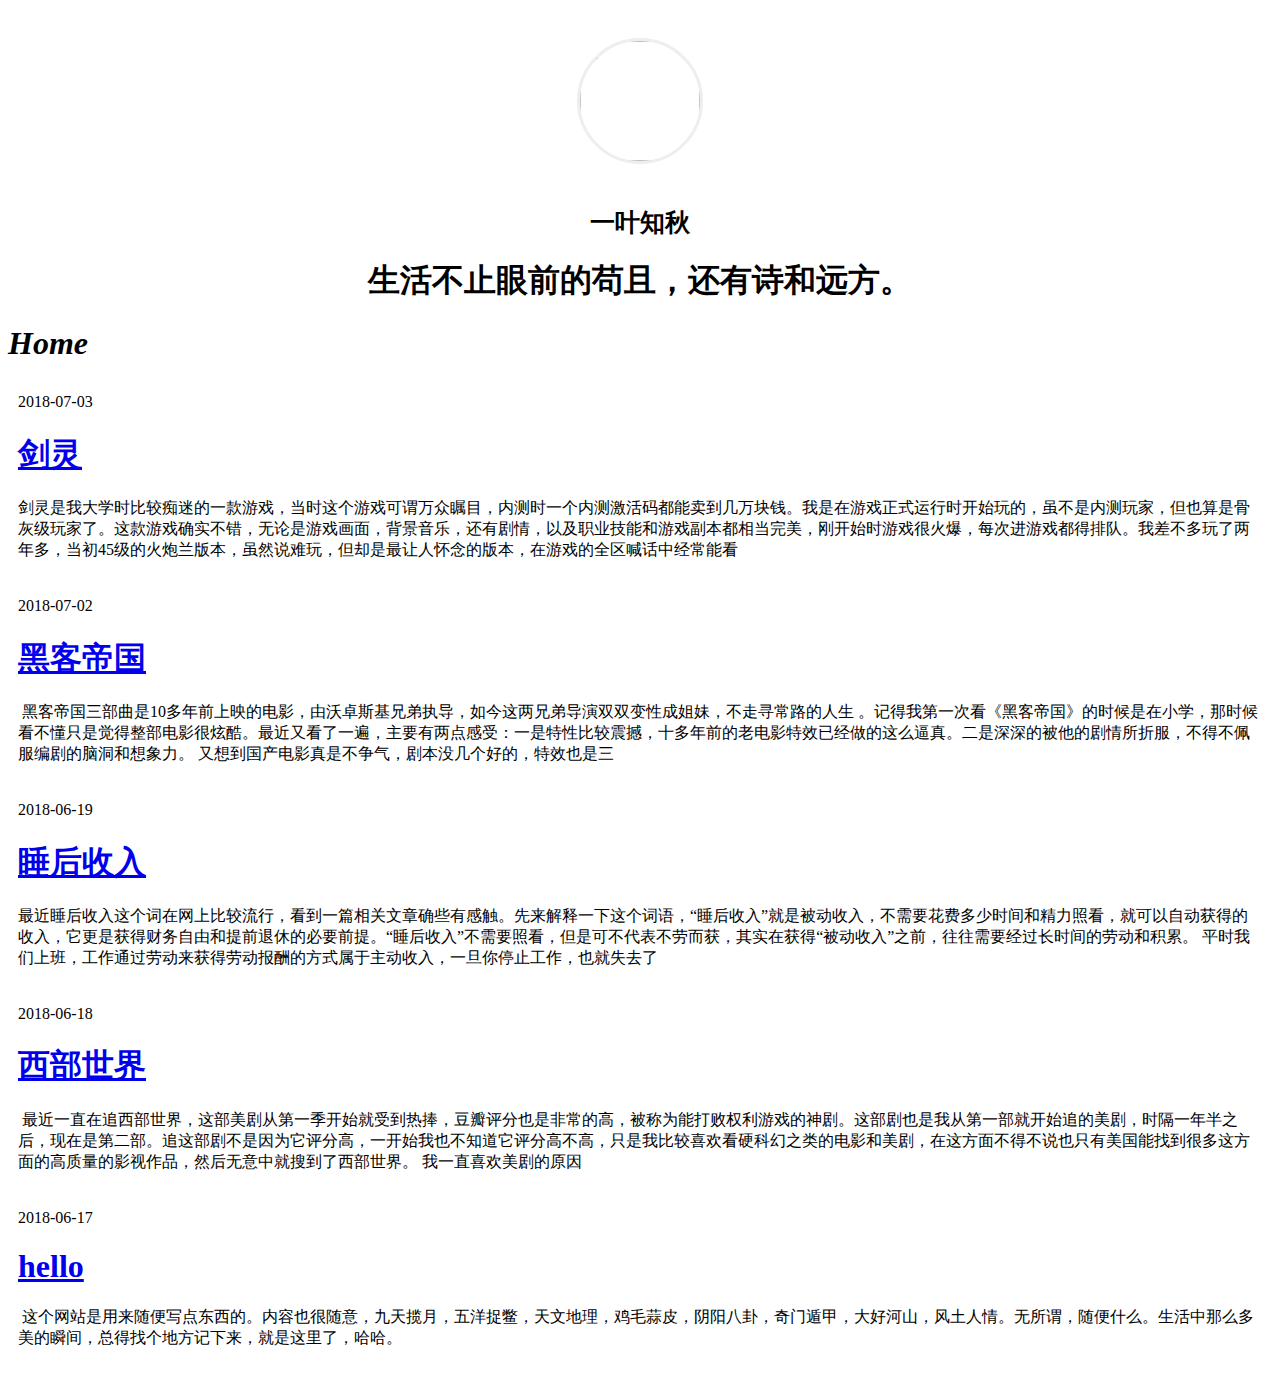
==== index.html @ c0352ea6 "Site updated: 2018-07-03 23:54:37" ====
<!DOCTYPE html>
<html>
<head>
    <meta charset="utf-8" />

    

    
    <title>一叶知秋</title>
    
    <meta name="viewport" content="width=device-width, initial-scale=1, maximum-scale=1">
    
    <meta property="og:type" content="website">
<meta property="og:title" content="一叶知秋">
<meta property="og:url" content="https://lushunjian.github.io/poetry/index.html">
<meta property="og:site_name" content="一叶知秋">
<meta property="og:locale" content="default">
<meta name="twitter:card" content="summary">
<meta name="twitter:title" content="一叶知秋">
    

    
        <link rel="alternate" href="/" title="一叶知秋" type="application/atom+xml" />
    

    

    <link rel="stylesheet" href="/poetry/libs/font-awesome/css/font-awesome.min.css">
    <link rel="stylesheet" href="/poetry/libs/titillium-web/styles.css">
    <link rel="stylesheet" href="/poetry/libs/source-code-pro/styles.css">

    <link rel="stylesheet" href="/poetry/css/style.css">

    <script src="/poetry/libs/jquery/2.2.4/jquery.min.js"></script>
    
    
        <link rel="stylesheet" href="/poetry/libs/lightgallery/css/lightgallery.min.css">
    
    
        <link rel="stylesheet" href="/poetry/libs/justified-gallery/justifiedGallery.min.css">
    
    
    


</head>

<body>
    <div id="wrap" style="background:white">
        <header id="header" style="background:white">
    <div id="header-outer" class="outer">
        <div class="container" style="padding-top:20px">
                <!--头像-->
			   <div style="width:100%; height:200px;  padding-top:10px;">
					<div style="width: 120px; height: 120px;  border-radius: 50%; border: 3px solid #eee; overflow: hidden;margin: 0 auto;">
						<a href="/poetry"><img src="/poetry/avent.jpg" width="120" height="120" /></a>
					</div>
					<h1 style="text-align:center;padding-top:25px;font-weight: 800;font-size: 25px">一叶知秋</h1>
			  </div>
        </div>
    </div>
	<h1 style="text-align:center">生活不止眼前的苟且，还有诗和远方。</h1>
</header>

        <div class="container">
            <div class="main-body container-inner">
                <div class="main-body-inner">
                    <section id="main">
                        <div class="main-body-header">
    <h1 class="header">
    
    <em class="page-title-link" data-url="home">Home</em>
    </h1>
</div>
                        <div class="main-body-content">
                            

    
    
        
        
        <section class="archives-wrap" style="background:white">
          <!--  <div class="archive-year-wrap">
                <a href="/poetry/archives/2018" class="archive-year"><i class="icon fa fa-calendar-o"></i>2018</a>
            </div> 
            <div class="archives"> -->
    
    
    
        <div class="article-row">
    
        <article class="article article-summary">
    <div class="article-summary-inner">
        
        <a href="/poetry/2018/07/03/剑灵/" class="thumbnail">
    
    
        <span style="background-image:url(/poetry/2018/07/03/剑灵/jianling.jpg)" alt="剑灵" class="thumbnail-image"></span>
    
</a>

        
		<div style="padding:10px">
			<div class="article-meta">
				<div class="category">
				
				</div>
				<div class="date"><time datetime="2018-07-03T15:15:22.000Z" itemprop="datePublished">2018-07-03</time></div>
			</div>
			
    
        <h1 class="article-title" itemprop="name">
        <a href="/poetry/2018/07/03/剑灵/">剑灵</a>
        </h1>
    

			<p class="article-excerpt">
				剑灵是我大学时比较痴迷的一款游戏，当时这个游戏可谓万众瞩目，内测时一个内测激活码都能卖到几万块钱。我是在游戏正式运行时开始玩的，虽不是内测玩家，但也算是骨灰级玩家了。这款游戏确实不错，无论是游戏画面，背景音乐，还有剧情，以及职业技能和游戏副本都相当完美，刚开始时游戏很火爆，每次进游戏都得排队。我差不多玩了两年多，当初45级的火炮兰版本，虽然说难玩，但却是最让人怀念的版本，在游戏的全区喊话中经常能看
			</p>
		</div>
    </div>
</article>
    

    
    
    
    
        <article class="article article-summary">
    <div class="article-summary-inner">
        
        <a href="/poetry/2018/07/02/黑客帝国/" class="thumbnail">
    
    
        <span style="background-image:url(/poetry/2018/07/02/黑客帝国/heike.png)" alt="黑客帝国" class="thumbnail-image"></span>
    
</a>

        
		<div style="padding:10px">
			<div class="article-meta">
				<div class="category">
				
				</div>
				<div class="date"><time datetime="2018-07-02T15:08:19.000Z" itemprop="datePublished">2018-07-02</time></div>
			</div>
			
    
        <h1 class="article-title" itemprop="name">
        <a href="/poetry/2018/07/02/黑客帝国/">黑客帝国</a>
        </h1>
    

			<p class="article-excerpt">
				​    黑客帝国三部曲是10多年前上映的电影，由沃卓斯基兄弟执导，如今这两兄弟导演双双变性成姐妹，不走寻常路的人生 。记得我第一次看《黑客帝国》的时候是在小学，那时候看不懂只是觉得整部电影很炫酷。最近又看了一遍，主要有两点感受：一是特性比较震撼，十多年前的老电影特效已经做的这么逼真。二是深深的被他的剧情所折服，不得不佩服编剧的脑洞和想象力。

又想到国产电影真是不争气，剧本没几个好的，特效也是三
			</p>
		</div>
    </div>
</article>
    

    
    
    
    
        <article class="article article-summary">
    <div class="article-summary-inner">
        
        <a href="/poetry/2018/06/19/睡后收入/" class="thumbnail">
    
    
        <span style="background-image:url(/poetry/2018/06/19/睡后收入/1.jpg)" alt="睡后收入" class="thumbnail-image"></span>
    
</a>

        
		<div style="padding:10px">
			<div class="article-meta">
				<div class="category">
				
				</div>
				<div class="date"><time datetime="2018-06-19T14:56:54.000Z" itemprop="datePublished">2018-06-19</time></div>
			</div>
			
    
        <h1 class="article-title" itemprop="name">
        <a href="/poetry/2018/06/19/睡后收入/">睡后收入</a>
        </h1>
    

			<p class="article-excerpt">
				最近睡后收入这个词在网上比较流行，看到一篇相关文章确些有感触。先来解释一下这个词语，“睡后收入”就是被动收入，不需要花费多少时间和精力照看，就可以自动获得的收入，它更是获得财务自由和提前退休的必要前提。“睡后收入”不需要照看，但是可不代表不劳而获，其实在获得“被动收入”之前，往往需要经过长时间的劳动和积累。 

平时我们上班，工作通过劳动来获得劳动报酬的方式属于主动收入，一旦你停止工作，也就失去了
			</p>
		</div>
    </div>
</article>
    

    
    
    
    
        <article class="article article-summary">
    <div class="article-summary-inner">
        
        <a href="/poetry/2018/06/18/西部世界/" class="thumbnail">
    
    
        <span style="background-image:url(/poetry/2018/06/18/西部世界/westworld.jpg)" alt="西部世界" class="thumbnail-image"></span>
    
</a>

        
		<div style="padding:10px">
			<div class="article-meta">
				<div class="category">
				
				</div>
				<div class="date"><time datetime="2018-06-18T00:35:01.000Z" itemprop="datePublished">2018-06-18</time></div>
			</div>
			
    
        <h1 class="article-title" itemprop="name">
        <a href="/poetry/2018/06/18/西部世界/">西部世界</a>
        </h1>
    

			<p class="article-excerpt">
				​    最近一直在追西部世界，这部美剧从第一季开始就受到热捧，豆瓣评分也是非常的高，被称为能打败权利游戏的神剧。这部剧也是我从第一部就开始追的美剧，时隔一年半之后，现在是第二部。追这部剧不是因为它评分高，一开始我也不知道它评分高不高，只是我比较喜欢看硬科幻之类的电影和美剧，在这方面不得不说也只有美国能找到很多这方面的高质量的影视作品，然后无意中就搜到了西部世界。

​    我一直喜欢美剧的原因
			</p>
		</div>
    </div>
</article>
    
        </div>
    

    
    
    
    
        <div class="article-row">
    
        <article class="article article-summary">
    <div class="article-summary-inner">
        
        <a href="/poetry/2018/06/17/hello/" class="thumbnail">
    
    
        <span style="background-image:url(/poetry/2018/06/17/hello/avent.jpg)" alt="hello" class="thumbnail-image"></span>
    
</a>

        
		<div style="padding:10px">
			<div class="article-meta">
				<div class="category">
				
				</div>
				<div class="date"><time datetime="2018-06-17T15:04:02.000Z" itemprop="datePublished">2018-06-17</time></div>
			</div>
			
    
        <h1 class="article-title" itemprop="name">
        <a href="/poetry/2018/06/17/hello/">hello</a>
        </h1>
    

			<p class="article-excerpt">
				​    这个网站是用来随便写点东西的。内容也很随意，九天揽月，五洋捉鳖，天文地理，鸡毛蒜皮，阴阳八卦，奇门遁甲，大好河山，风土人情。无所谓，随便什么。生活中那么多美的瞬间，总得找个地方记下来，就是这里了，哈哈。


			</p>
		</div>
    </div>
</article>
    
        </div>
    


    </div></section>



                        </div>
                    </section>
                </div>
            </div>
        </div>
        

    
        <script src="/poetry/libs/lightgallery/js/lightgallery.min.js"></script>
        <script src="/poetry/libs/lightgallery/js/lg-thumbnail.min.js"></script>
        <script src="/poetry/libs/lightgallery/js/lg-pager.min.js"></script>
        <script src="/poetry/libs/lightgallery/js/lg-autoplay.min.js"></script>
        <script src="/poetry/libs/lightgallery/js/lg-fullscreen.min.js"></script>
        <script src="/poetry/libs/lightgallery/js/lg-zoom.min.js"></script>
        <script src="/poetry/libs/lightgallery/js/lg-hash.min.js"></script>
        <script src="/poetry/libs/lightgallery/js/lg-share.min.js"></script>
        <script src="/poetry/libs/lightgallery/js/lg-video.min.js"></script>
    
    
        <script src="/poetry/libs/justified-gallery/jquery.justifiedGallery.min.js"></script>
    
    



<!-- Custom Scripts -->
<script src="/poetry/js/main.js"></script>

    </div>
</body>
</html>
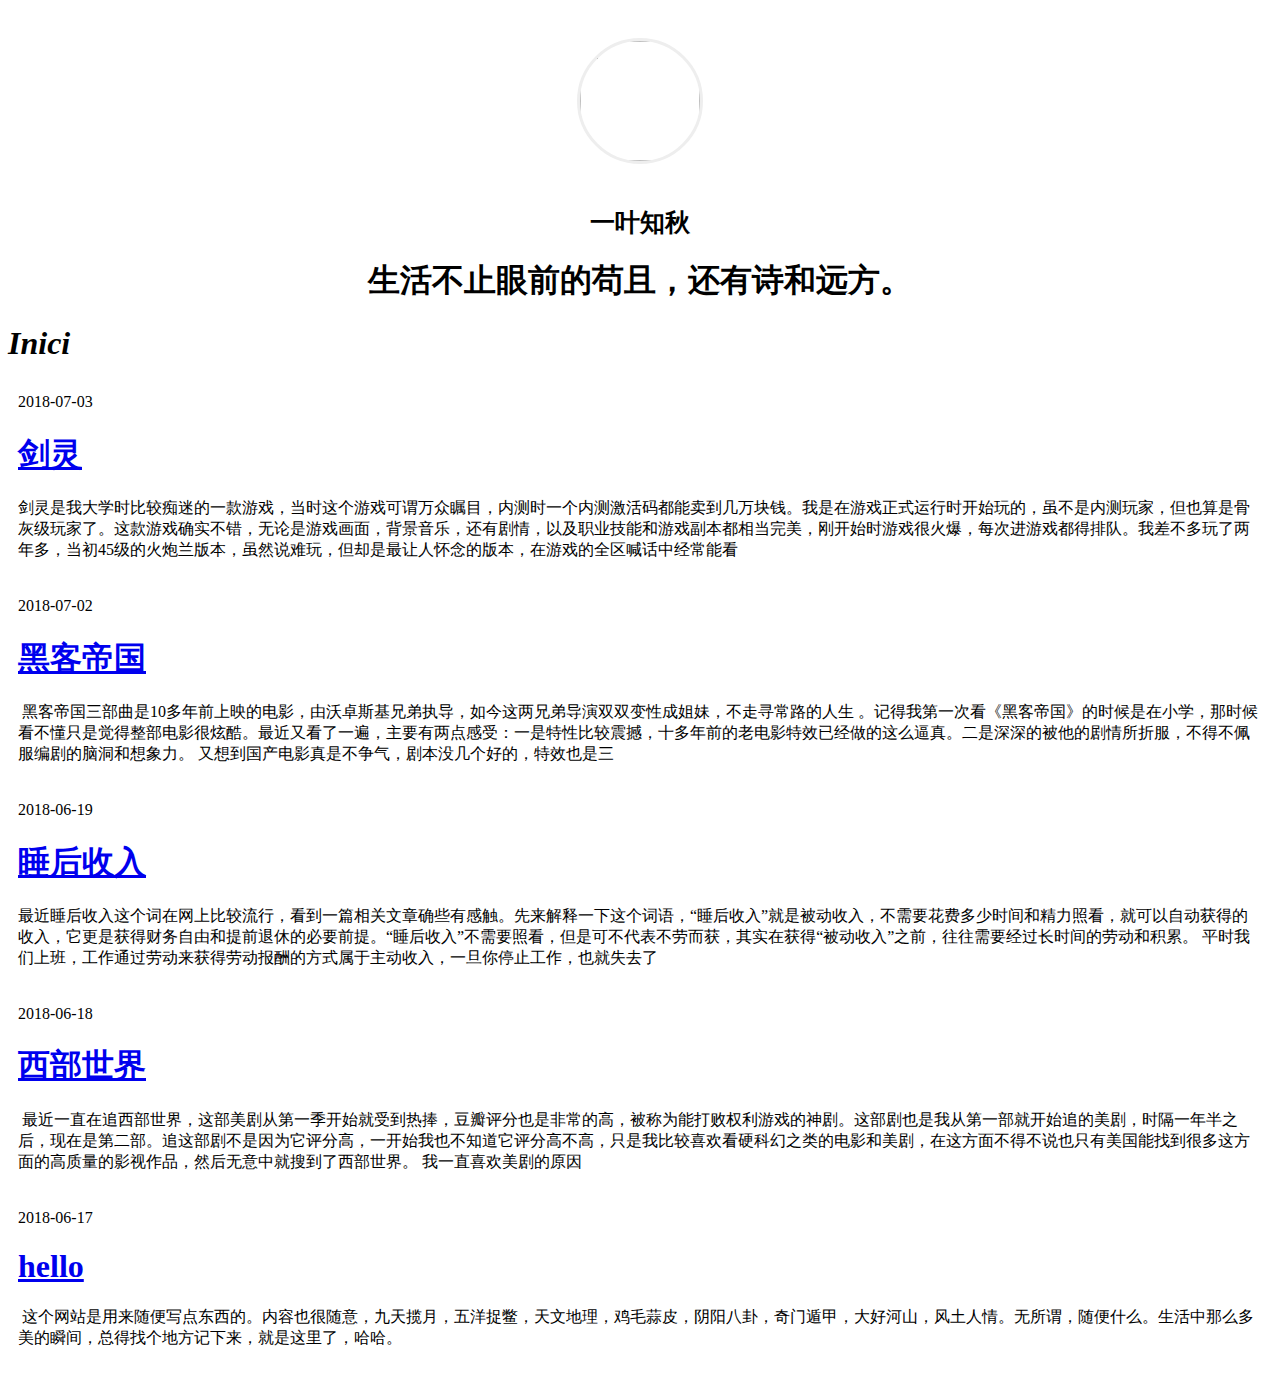
==== commit 7ec43b19: "Site updated: 2018-07-03 23:59:56" ====
--- a/index.html
+++ b/index.html
@@ -69,7 +69,7 @@
                         <div class="main-body-header">
     <h1 class="header">
     
-    <em class="page-title-link" data-url="home">Home</em>
+    <em class="page-title-link" data-url="home">Inici</em>
     </h1>
 </div>
                         <div class="main-body-content">
@@ -95,7 +95,7 @@
         <a href="/poetry/2018/07/03/剑灵/" class="thumbnail">
     
     
-        <span style="background-image:url(/poetry/2018/07/03/剑灵/jianling.jpg)" alt="剑灵" class="thumbnail-image"></span>
+        <span style="background-image:url(/poetry/2018/07/03/剑灵/jianling.png)" alt="剑灵" class="thumbnail-image"></span>
     
 </a>
 
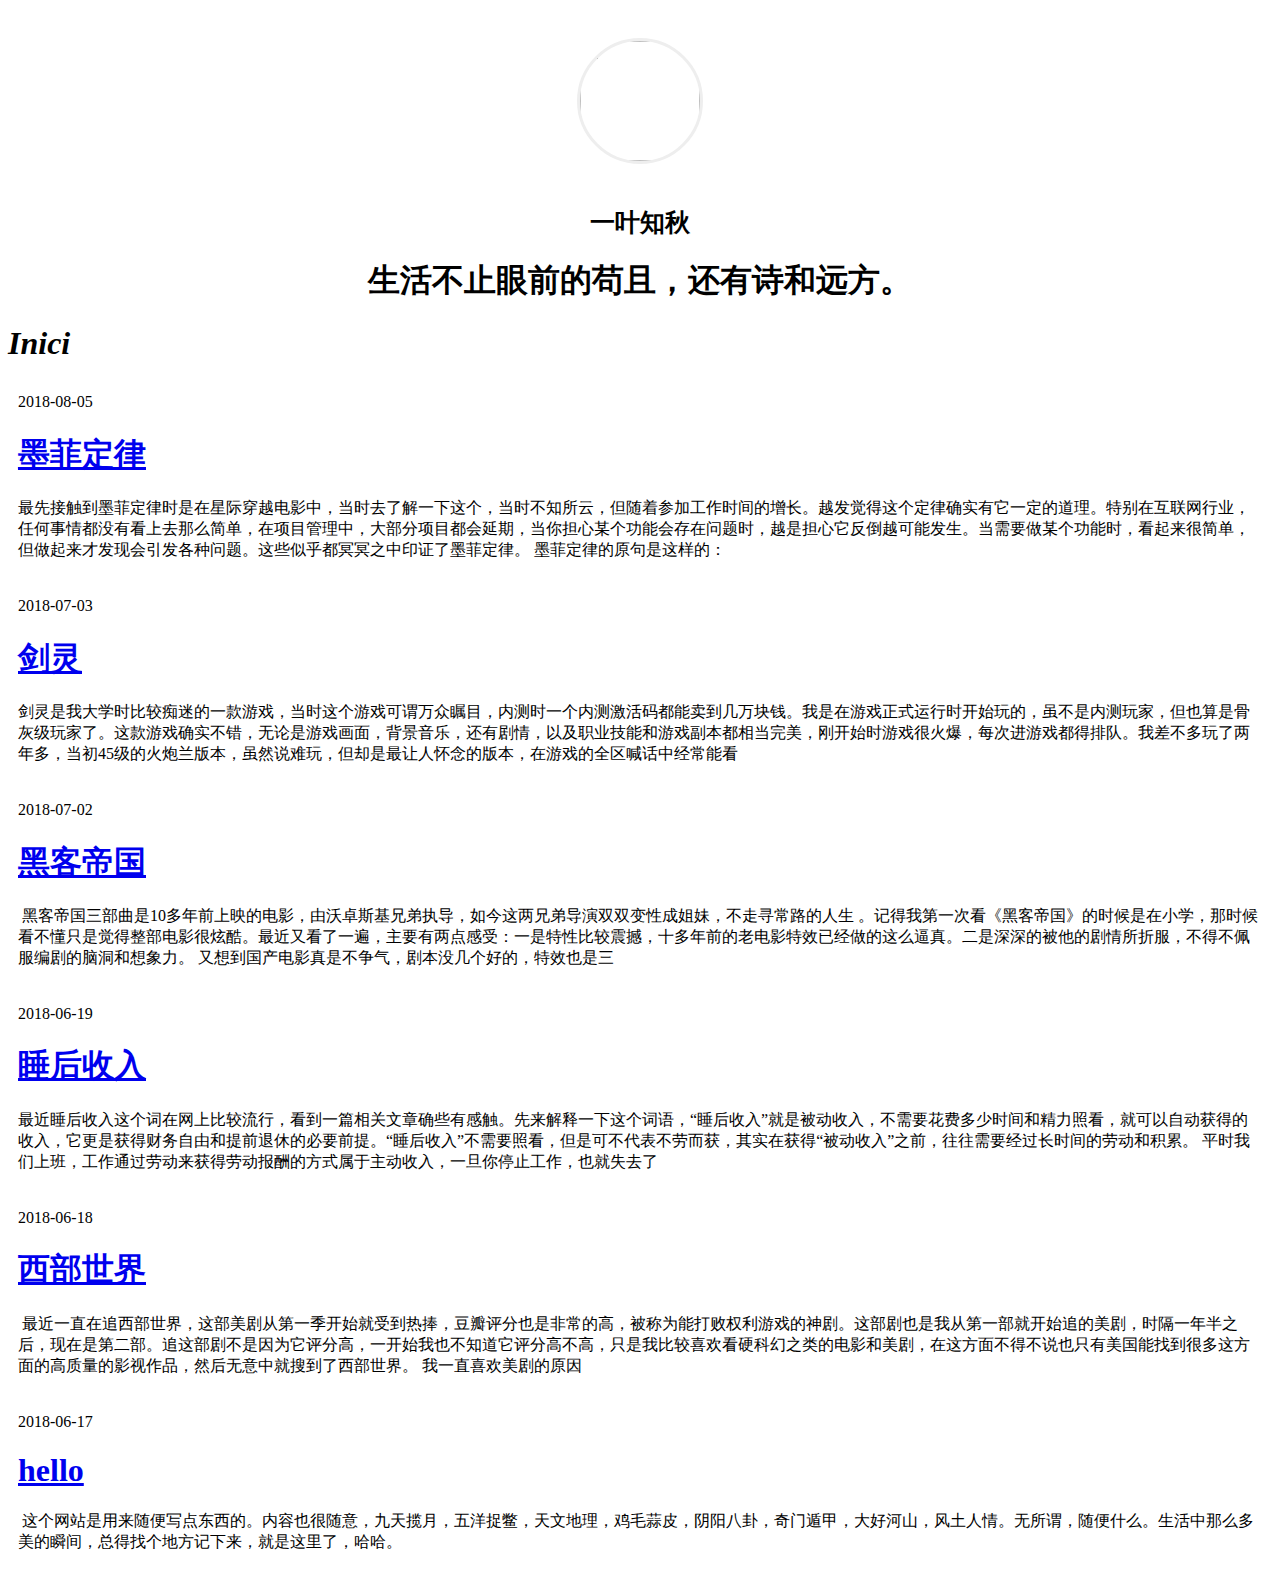
==== commit 776982b1: "Site updated: 2018-08-05 20:06:27" ====
--- a/index.html
+++ b/index.html
@@ -92,6 +92,45 @@
         <article class="article article-summary">
     <div class="article-summary-inner">
         
+        <a href="/poetry/2018/08/05/墨菲定律/" class="thumbnail">
+    
+    
+        <span style="background-image:url(/poetry/2018/08/05/墨菲定律/murphy.png)" alt="墨菲定律" class="thumbnail-image"></span>
+    
+</a>
+
+        
+		<div style="padding:10px">
+			<div class="article-meta">
+				<div class="category">
+				
+				</div>
+				<div class="date"><time datetime="2018-08-05T11:11:51.000Z" itemprop="datePublished">2018-08-05</time></div>
+			</div>
+			
+    
+        <h1 class="article-title" itemprop="name">
+        <a href="/poetry/2018/08/05/墨菲定律/">墨菲定律</a>
+        </h1>
+    
+
+			<p class="article-excerpt">
+				最先接触到墨菲定律时是在星际穿越电影中，当时去了解一下这个，当时不知所云，但随着参加工作时间的增长。越发觉得这个定律确实有它一定的道理。特别在互联网行业，任何事情都没有看上去那么简单，在项目管理中，大部分项目都会延期，当你担心某个功能会存在问题时，越是担心它反倒越可能发生。当需要做某个功能时，看起来很简单，但做起来才发现会引发各种问题。这些似乎都冥冥之中印证了墨菲定律。
+
+墨菲定律的原句是这样的：
+			</p>
+		</div>
+    </div>
+</article>
+    
+
+    
+    
+    
+    
+        <article class="article article-summary">
+    <div class="article-summary-inner">
+        
         <a href="/poetry/2018/07/03/剑灵/" class="thumbnail">
     
     
@@ -199,10 +238,14 @@
     </div>
 </article>
     
-
-    
-    
-    
+        </div>
+    
+
+    
+    
+    
+    
+        <div class="article-row">
     
         <article class="article article-summary">
     <div class="article-summary-inner">
@@ -238,14 +281,10 @@
     </div>
 </article>
     
-        </div>
-    
-
-    
-    
-    
-    
-        <div class="article-row">
+
+    
+    
+    
     
         <article class="article article-summary">
     <div class="article-summary-inner">
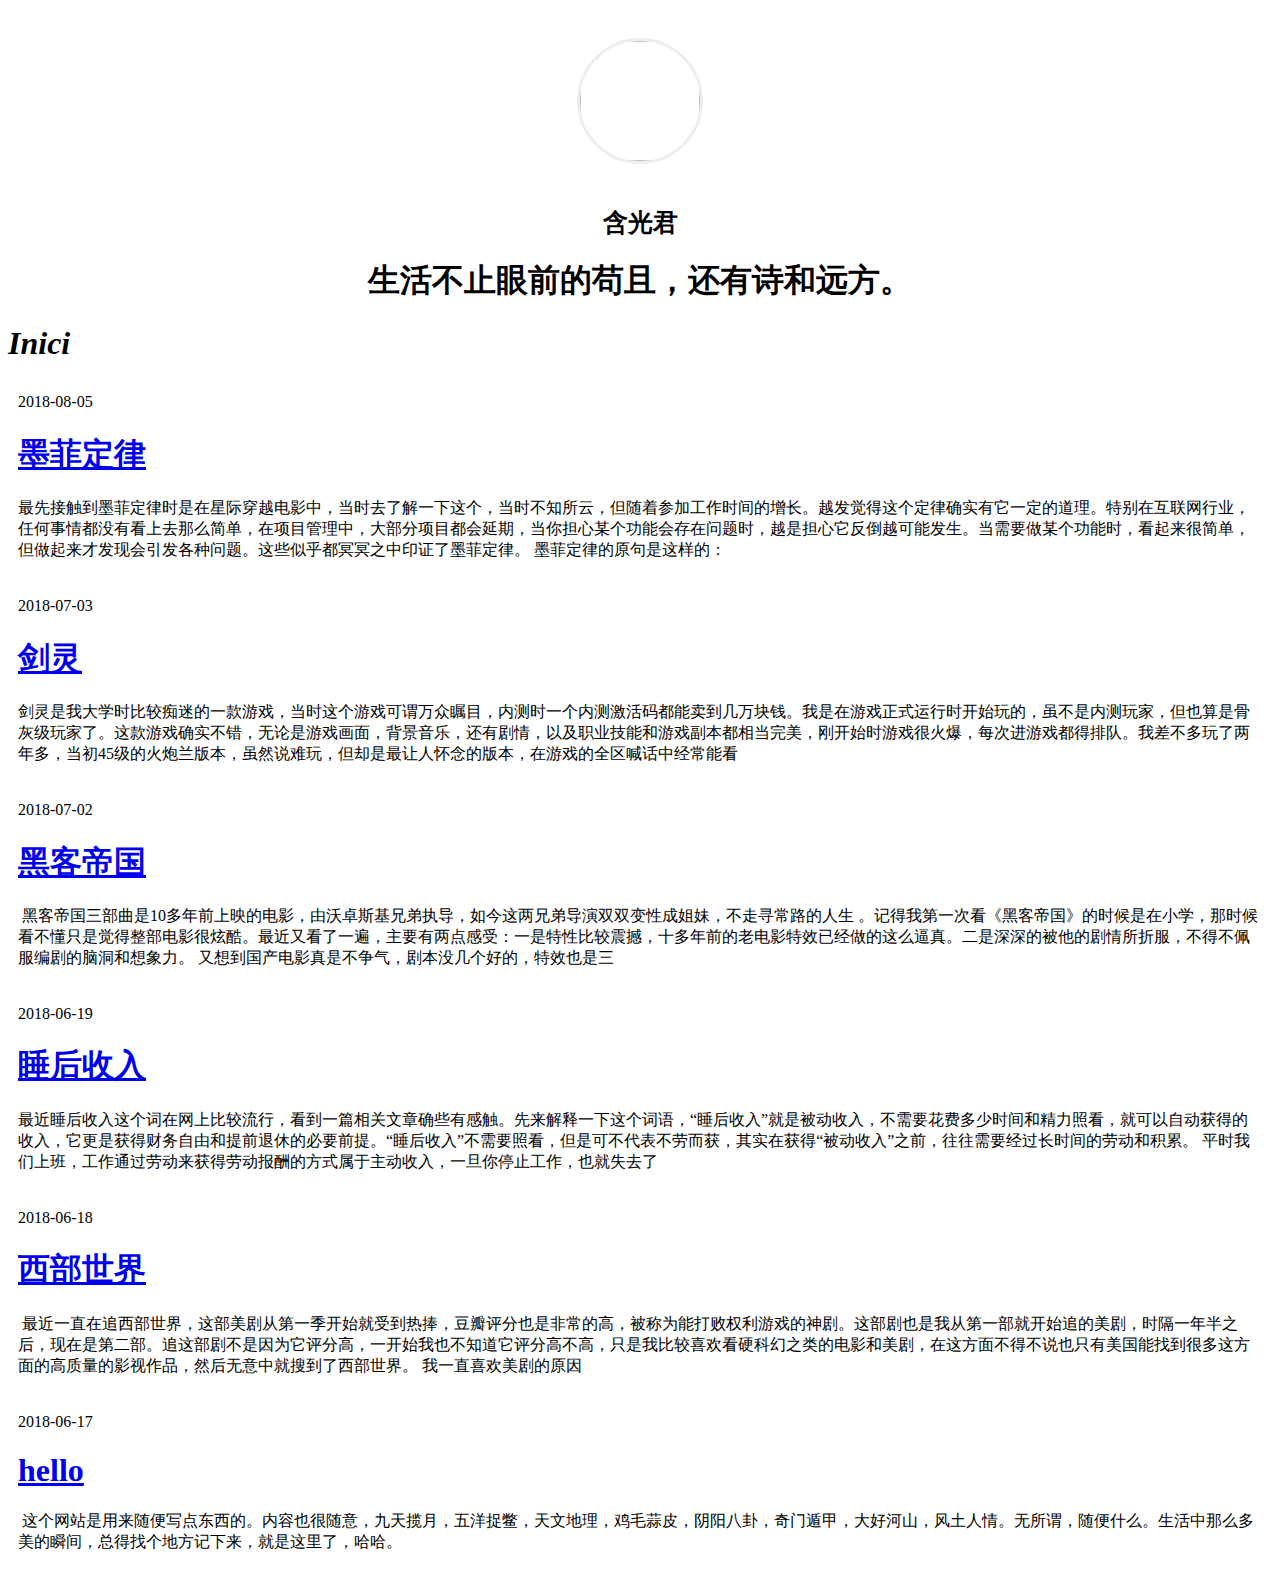
==== commit a1084ea1: "Site updated: 2018-08-20 21:02:47" ====
--- a/index.html
+++ b/index.html
@@ -6,21 +6,21 @@
     
 
     
-    <title>一叶知秋</title>
+    <title>含光君</title>
     
     <meta name="viewport" content="width=device-width, initial-scale=1, maximum-scale=1">
     
     <meta property="og:type" content="website">
-<meta property="og:title" content="一叶知秋">
+<meta property="og:title" content="含光君">
 <meta property="og:url" content="https://lushunjian.github.io/poetry/index.html">
-<meta property="og:site_name" content="一叶知秋">
+<meta property="og:site_name" content="含光君">
 <meta property="og:locale" content="default">
 <meta name="twitter:card" content="summary">
-<meta name="twitter:title" content="一叶知秋">
-    
-
-    
-        <link rel="alternate" href="/" title="一叶知秋" type="application/atom+xml" />
+<meta name="twitter:title" content="含光君">
+    
+
+    
+        <link rel="alternate" href="/" title="含光君" type="application/atom+xml" />
     
 
     
@@ -55,7 +55,7 @@
 					<div style="width: 120px; height: 120px;  border-radius: 50%; border: 3px solid #eee; overflow: hidden;margin: 0 auto;">
 						<a href="/poetry"><img src="/poetry/avent.jpg" width="120" height="120" /></a>
 					</div>
-					<h1 style="text-align:center;padding-top:25px;font-weight: 800;font-size: 25px">一叶知秋</h1>
+					<h1 style="text-align:center;padding-top:25px;font-weight: 800;font-size: 25px">含光君</h1>
 			  </div>
         </div>
     </div>
@@ -95,7 +95,7 @@
         <a href="/poetry/2018/08/05/墨菲定律/" class="thumbnail">
     
     
-        <span style="background-image:url(/poetry/2018/08/05/墨菲定律/murphy.png)" alt="墨菲定律" class="thumbnail-image"></span>
+        <span style="background-image:url(/poetry/2018/08/05/墨菲定律/murphy.jpg)" alt="墨菲定律" class="thumbnail-image"></span>
     
 </a>
 
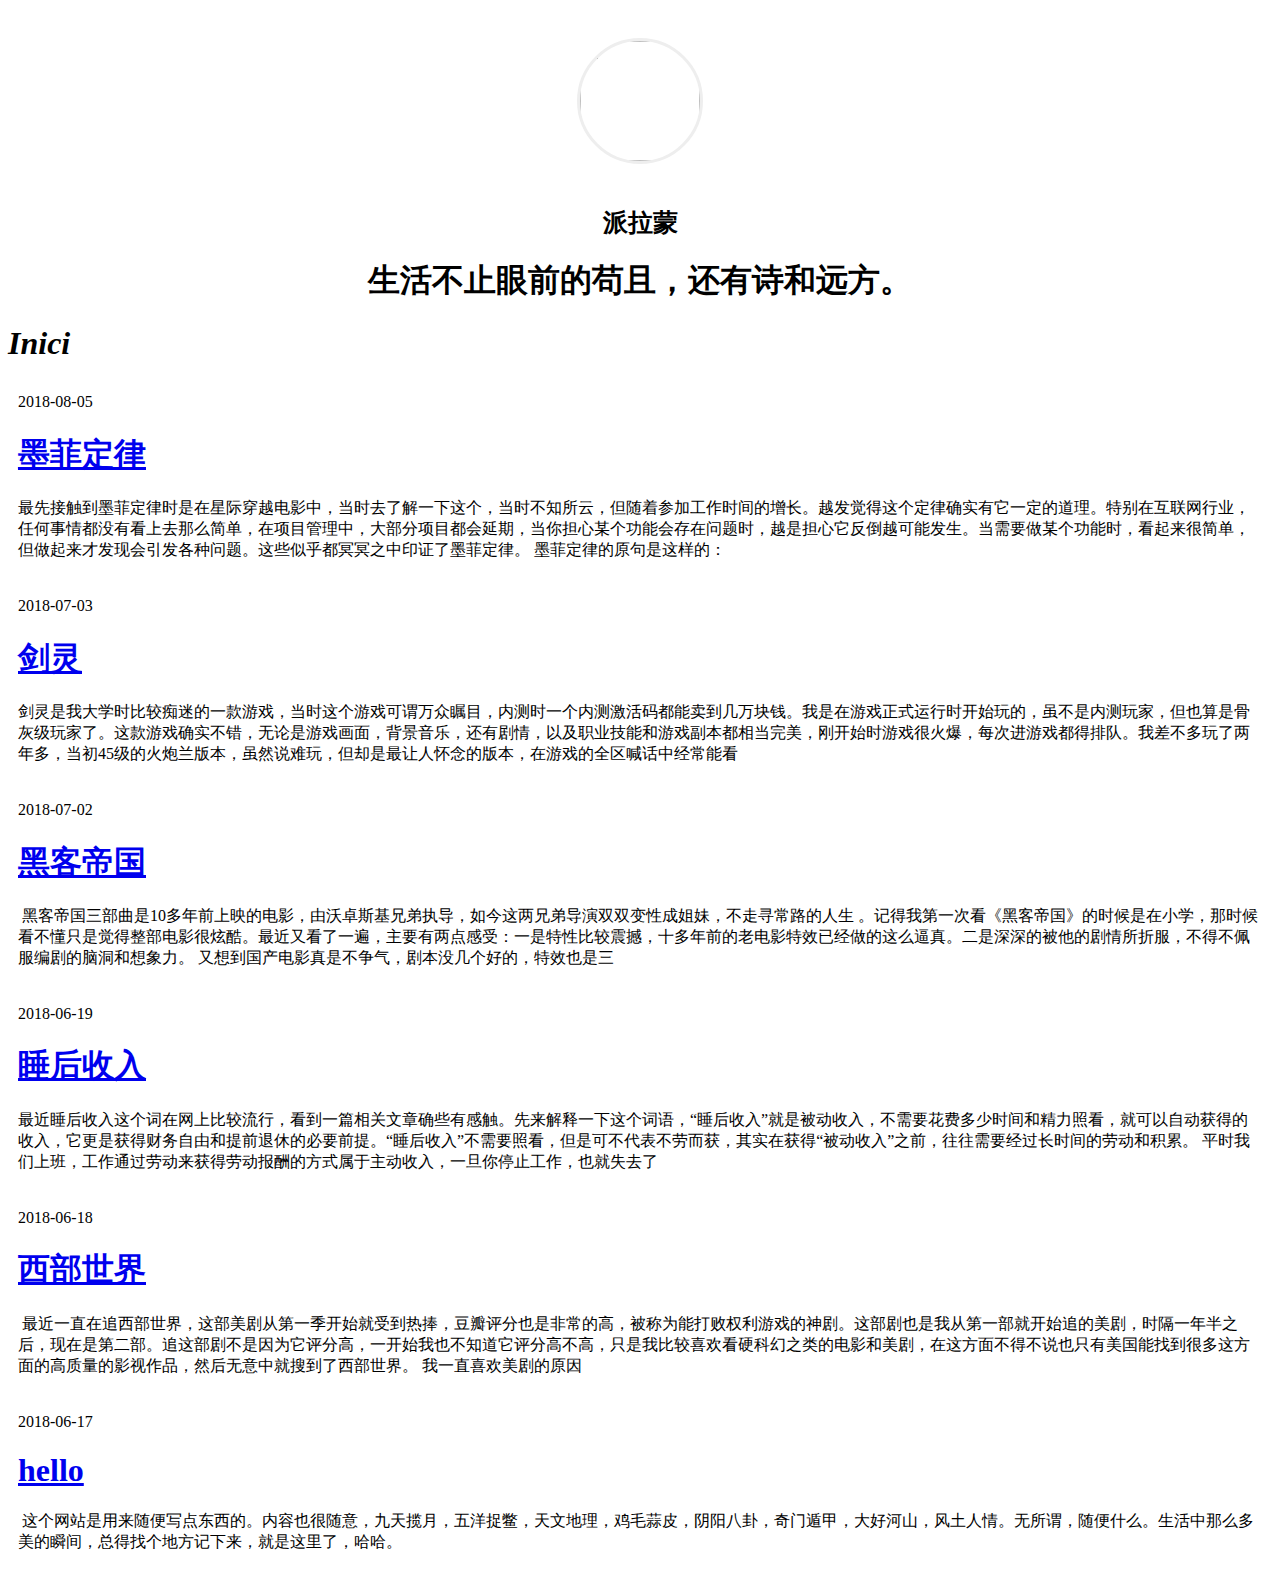
==== commit b0333301: "Site updated: 2018-10-10 23:38:16" ====
--- a/index.html
+++ b/index.html
@@ -6,21 +6,21 @@
     
 
     
-    <title>含光君</title>
+    <title>派拉蒙</title>
     
     <meta name="viewport" content="width=device-width, initial-scale=1, maximum-scale=1">
     
     <meta property="og:type" content="website">
-<meta property="og:title" content="含光君">
+<meta property="og:title" content="派拉蒙">
 <meta property="og:url" content="https://lushunjian.github.io/poetry/index.html">
-<meta property="og:site_name" content="含光君">
+<meta property="og:site_name" content="派拉蒙">
 <meta property="og:locale" content="default">
 <meta name="twitter:card" content="summary">
-<meta name="twitter:title" content="含光君">
-    
-
-    
-        <link rel="alternate" href="/" title="含光君" type="application/atom+xml" />
+<meta name="twitter:title" content="派拉蒙">
+    
+
+    
+        <link rel="alternate" href="/" title="派拉蒙" type="application/atom+xml" />
     
 
     
@@ -55,7 +55,7 @@
 					<div style="width: 120px; height: 120px;  border-radius: 50%; border: 3px solid #eee; overflow: hidden;margin: 0 auto;">
 						<a href="/poetry"><img src="/poetry/avent.jpg" width="120" height="120" /></a>
 					</div>
-					<h1 style="text-align:center;padding-top:25px;font-weight: 800;font-size: 25px">含光君</h1>
+					<h1 style="text-align:center;padding-top:25px;font-weight: 800;font-size: 25px">派拉蒙</h1>
 			  </div>
         </div>
     </div>
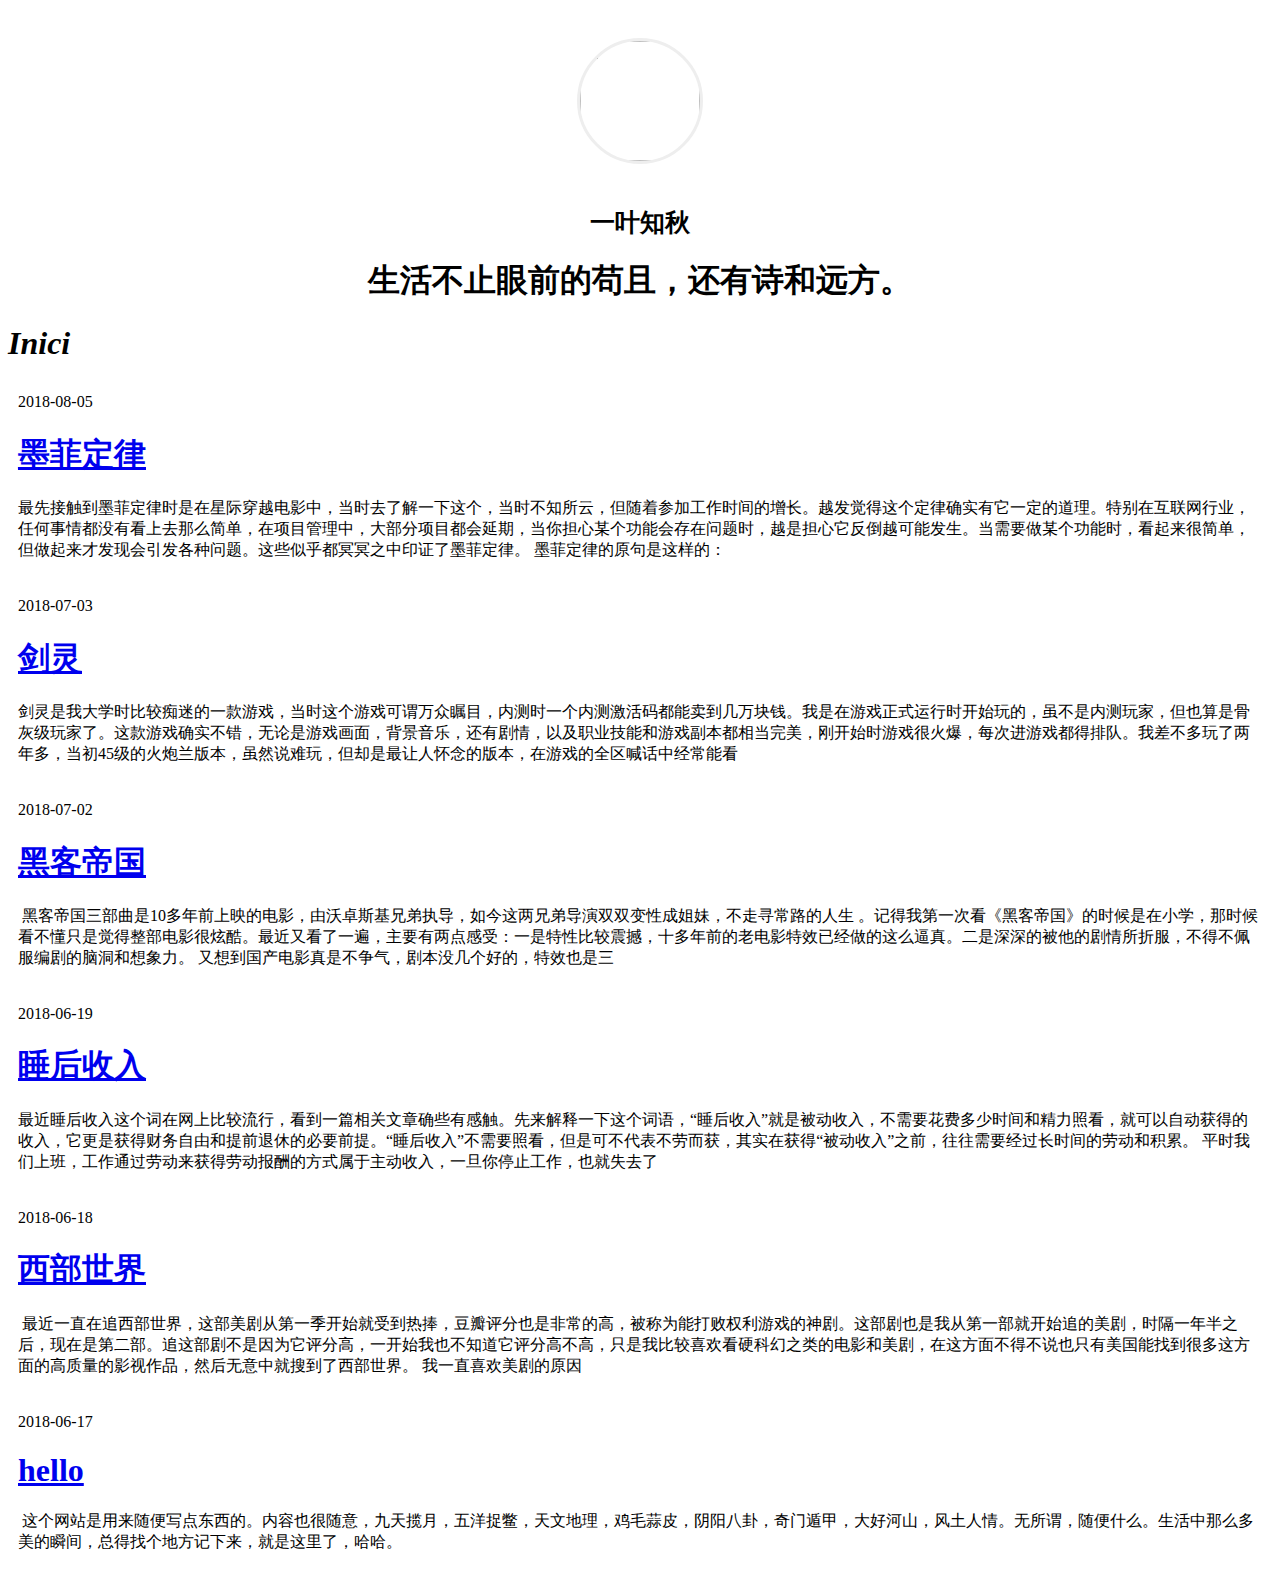
==== commit bb6c67fd: "Site updated: 2019-01-12 09:52:58" ====
--- a/index.html
+++ b/index.html
@@ -6,21 +6,21 @@
     
 
     
-    <title>派拉蒙</title>
+    <title>一叶知秋</title>
     
     <meta name="viewport" content="width=device-width, initial-scale=1, maximum-scale=1">
     
     <meta property="og:type" content="website">
-<meta property="og:title" content="派拉蒙">
+<meta property="og:title" content="一叶知秋">
 <meta property="og:url" content="https://lushunjian.github.io/poetry/index.html">
-<meta property="og:site_name" content="派拉蒙">
+<meta property="og:site_name" content="一叶知秋">
 <meta property="og:locale" content="default">
 <meta name="twitter:card" content="summary">
-<meta name="twitter:title" content="派拉蒙">
-    
-
-    
-        <link rel="alternate" href="/" title="派拉蒙" type="application/atom+xml" />
+<meta name="twitter:title" content="一叶知秋">
+    
+
+    
+        <link rel="alternate" href="/" title="一叶知秋" type="application/atom+xml" />
     
 
     
@@ -55,7 +55,7 @@
 					<div style="width: 120px; height: 120px;  border-radius: 50%; border: 3px solid #eee; overflow: hidden;margin: 0 auto;">
 						<a href="/poetry"><img src="/poetry/avent.jpg" width="120" height="120" /></a>
 					</div>
-					<h1 style="text-align:center;padding-top:25px;font-weight: 800;font-size: 25px">派拉蒙</h1>
+					<h1 style="text-align:center;padding-top:25px;font-weight: 800;font-size: 25px">一叶知秋</h1>
 			  </div>
         </div>
     </div>
